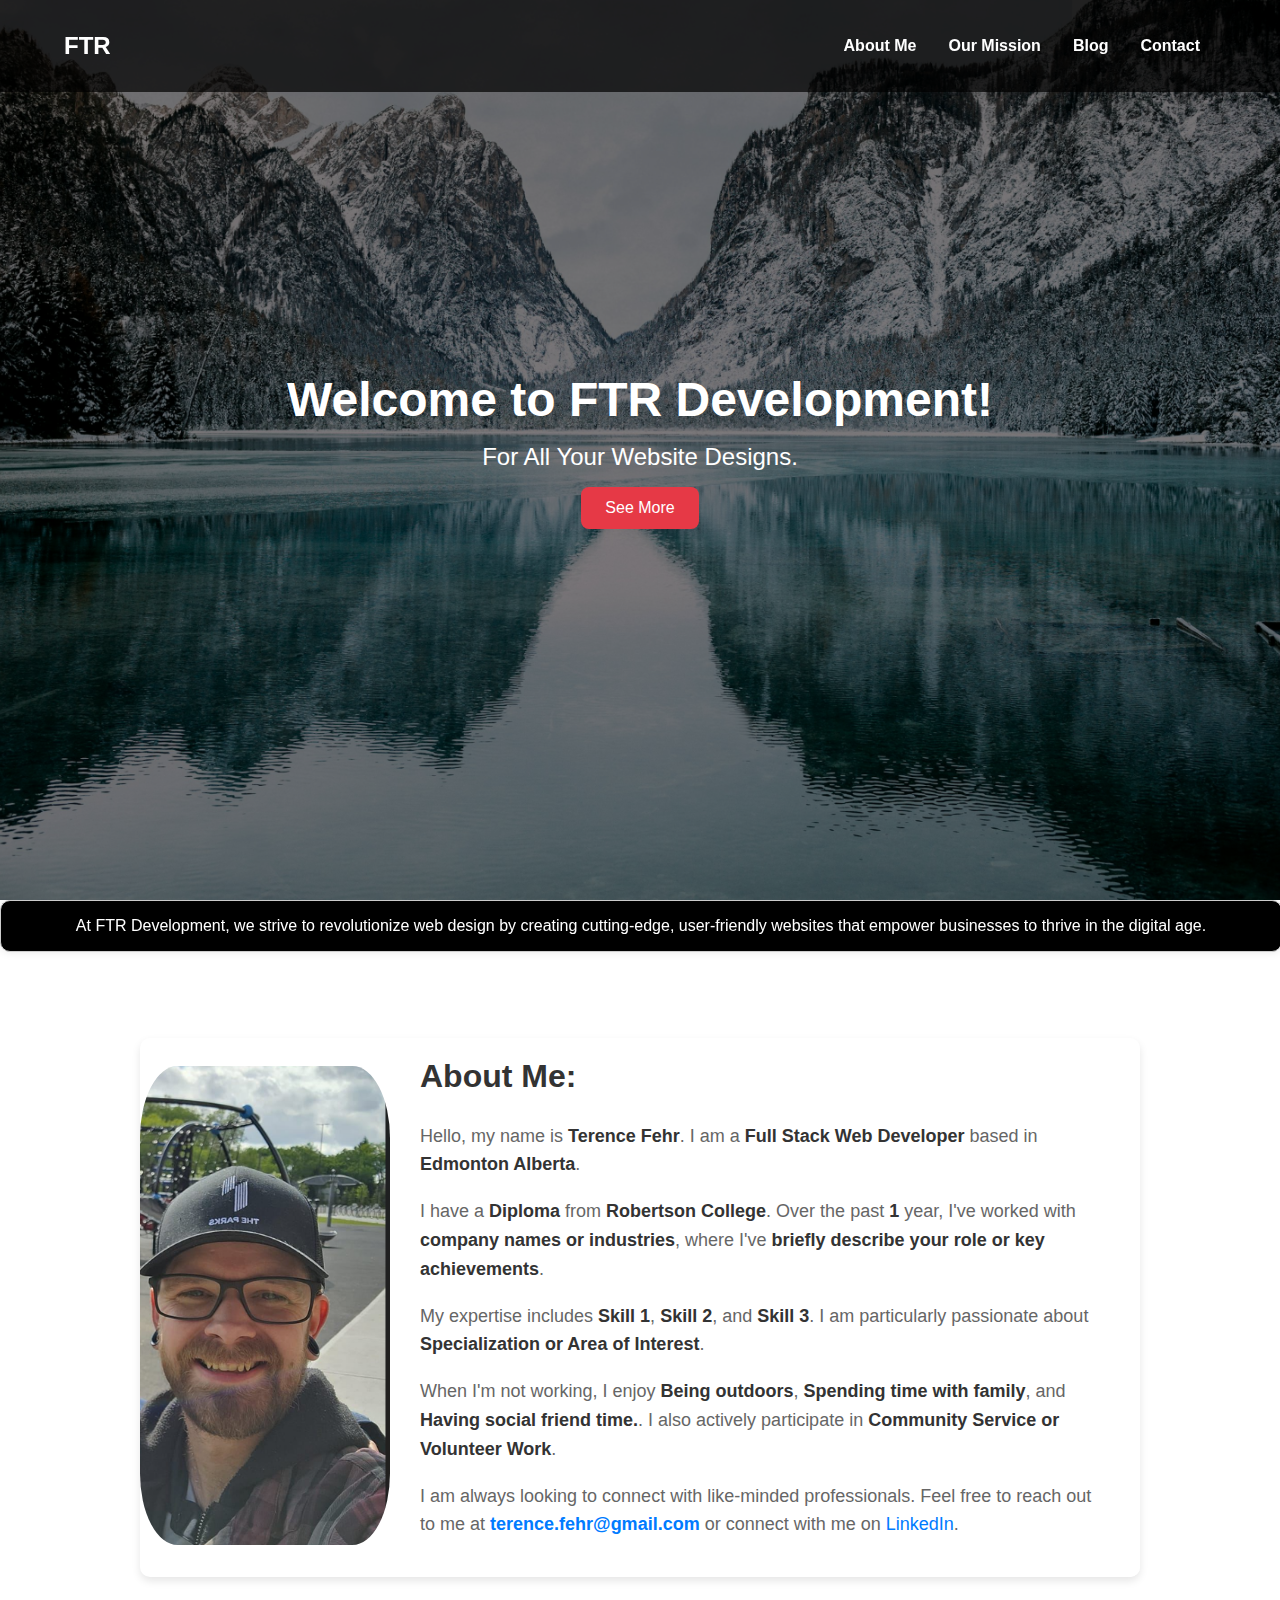
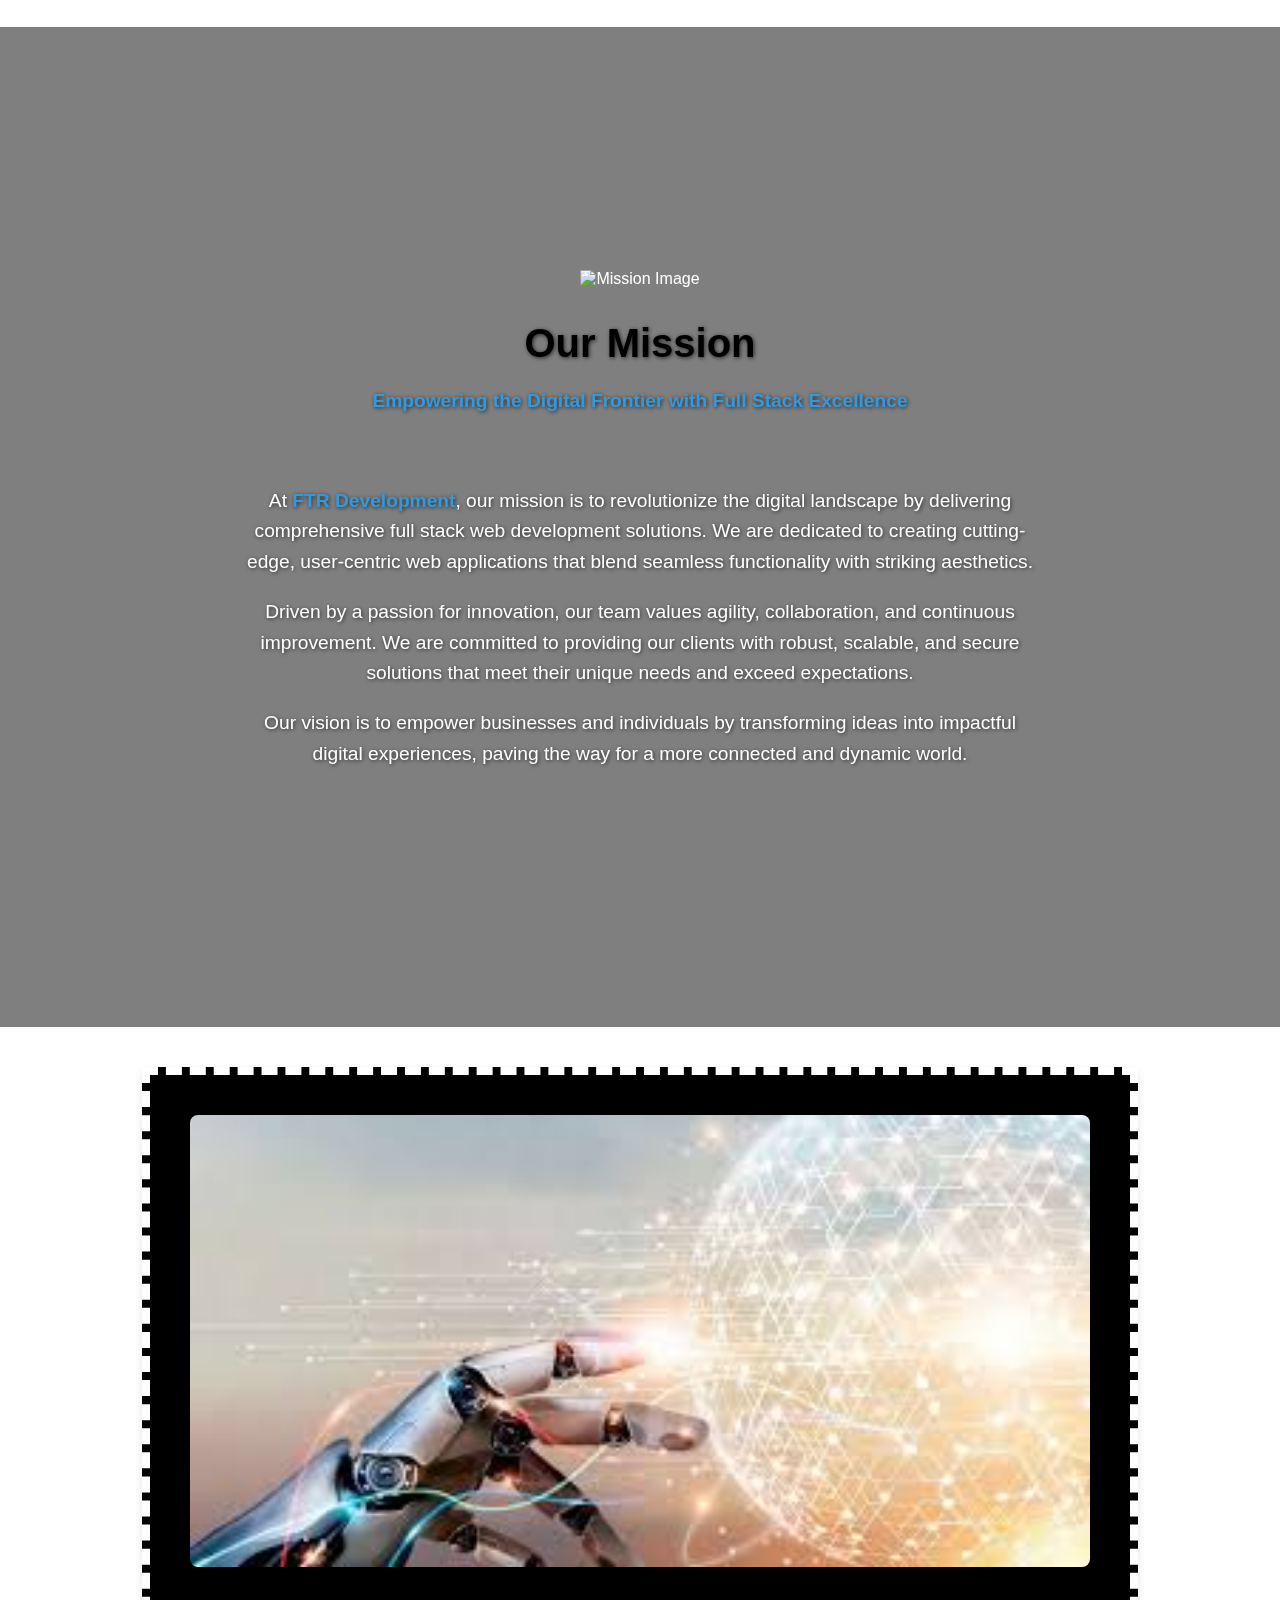
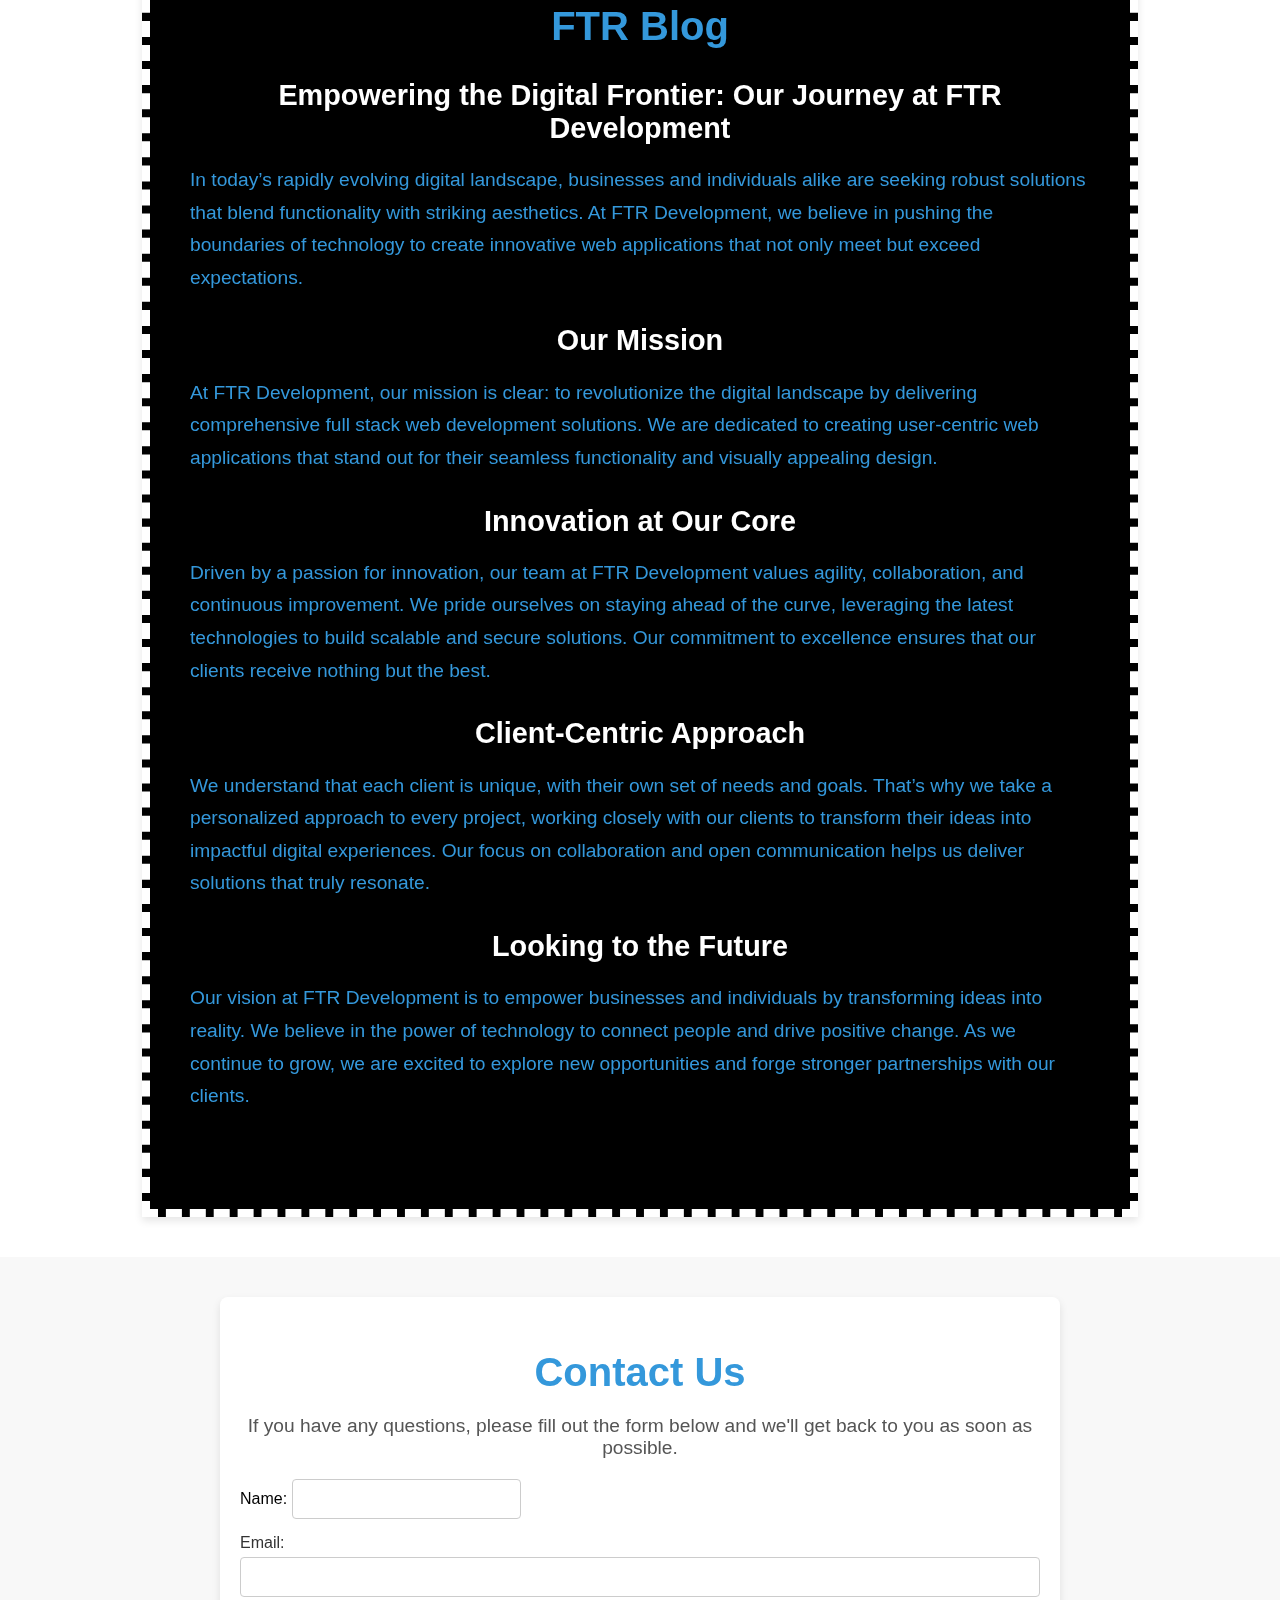
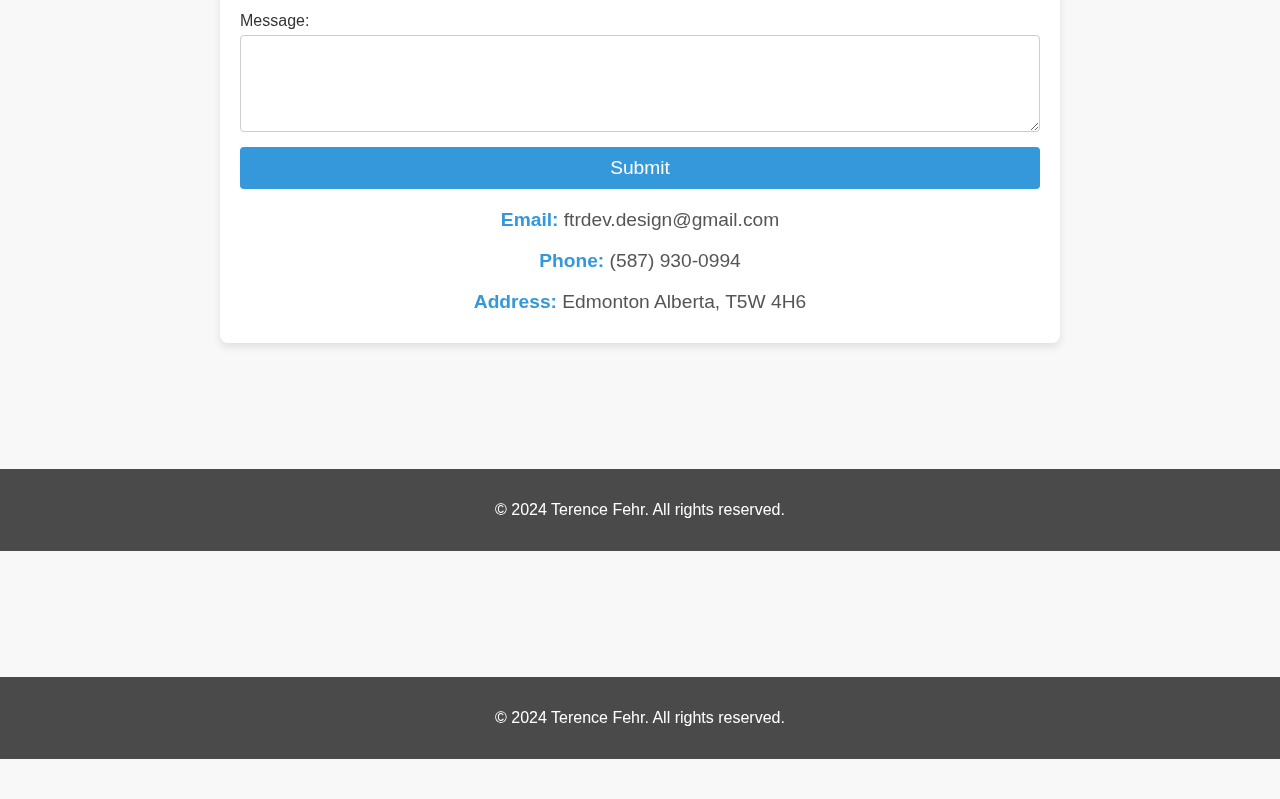
==== profile.html @ 3f4d6435 "Update profile.html" ====
<!DOCTYPE html>
<html lang="en">
<head>
    <meta charset="UTF-8">
    <meta name="viewport" content="width=device-width, initial-scale=1">
    <title>FTR Development</title>
    <link rel="stylesheet" href="cssMain/profile.css">
    <link rel="stylesheet" href="https://cdnjs.cloudflare.com/ajax/libs/font-awesome/5.15.3/css/all.min.css">
</head>
<body>
    <header>
        <div class="container">
            <h1 class="logo">FTR</h1>
            <nav>
                <ul>
                    <li><a href="#About Me">About Me</a></li>
                    <li><a href="#Our Mission">Our Mission</a></li>
                    <li><a href="#blog">Blog</a></li>
                    <li><a href="#contact">Contact</a></li>
                   
                </ul>
            </nav>
        </div>
    </header>
    <main>
        <section class="hero">
            <h1>Welcome to FTR Development!</h1>
            <p>For All Your Website Designs.</p>
            <a href="#more" class="btn">See More</a>
        </main>
        </section>

       
        <section>
            <div class="box" id="box1">
                <p>At FTR Development, we strive to revolutionize web design by creating cutting-edge, user-friendly websites that empower businesses to thrive in the digital age.</p>
        </section><br><br>
       

        <section id="About Me">

        <section id="fancy-bio">
            <div class="bio-container">
                <div class="bio-image">
                    <img src="images/terence pic.png" alt="Your Name">
                </div>
                <div class="bio-content">
                    <h2>About Me:</h2>
                    <p>Hello, my name is <strong>Terence Fehr</strong>. I am a <strong>Full Stack Web Developer</strong> based in <strong>Edmonton Alberta</strong>.</p>
                    <p>I have a <strong>Diploma</strong> from <strong>Robertson College</strong>. Over the past <strong>1</strong> year, I've worked with <strong>company names or industries</strong>, where I've <strong>briefly describe your role or key achievements</strong>.</p>
                    <p>My expertise includes <strong>Skill 1</strong>, <strong>Skill 2</strong>, and <strong>Skill 3</strong>. I am particularly passionate about <strong>Specialization or Area of Interest</strong>.</p>
                    <p>When I'm not working, I enjoy <strong>Being outdoors</strong>, <strong>Spending time with family</strong>, and <strong>Having social friend time.</strong>. I also actively participate in <strong>Community Service or Volunteer Work</strong>.</p>
                    <p>I am always looking to connect with like-minded professionals. Feel free to reach out to me at <strong><a href="https://mail.google.com/mail/?view=cm&fs=1&to=terence.fehr@gmail.com" target="_blank">terence.fehr@gmail.com</a></strong> or connect with me on <a href="your-linkedin-profile" target="_blank">LinkedIn</a>.</p>
                </div>
            </div>
        </section>
        <section id="Our Mission">
        <section>
            <div class="container-1">
            <div class="mission-section">
                <div class="mission-image">
                    <img src="https://raw.githubusercontent.com/FehrDevelopment/design-development/refs/heads/main/images/vision.webp" alt="Mission Image">
                </div>
                <div class="mission-text">
                <h2>Our Mission</h2>
                    <p class="mission-text"><strong>Empowering the Digital Frontier with Full Stack Excellence</strong><p><br>
                    <p class="mission-text">At <strong>FTR Development</strong>, our mission is to revolutionize the digital landscape by delivering comprehensive full stack web development solutions. We are dedicated to creating cutting-edge, user-centric web applications that blend seamless functionality with striking aesthetics.</p>
                    <p class="mission-text">Driven by a passion for innovation, our team values agility, collaboration, and continuous improvement. We are committed to providing our clients with robust, scalable, and secure solutions that meet their unique needs and exceed expectations.</p>
                    <p class="mission-text">Our vision is to empower businesses and individuals by transforming ideas into impactful digital experiences, paving the way for a more connected and dynamic world.</p>
                </div>
            </div>
        </section>
        <section id="blog">

            <div class="container-2">
            <div class="main-blog">
                <div class="image-container">
                    <img src="images/digital fronier.jpeg">
                </div>
                <h2>FTR Blog</h2>
                <h3>Empowering the Digital Frontier: Our Journey at FTR Development</h3>
                <p>In today’s rapidly evolving digital landscape, businesses and individuals alike are seeking robust solutions that blend functionality with striking aesthetics. At FTR Development, we believe in pushing the boundaries of technology to create innovative web applications that not only meet but exceed expectations.</p>
                <h3>Our Mission</h3>
                <p>At FTR Development, our mission is clear: to revolutionize the digital landscape by delivering comprehensive full stack web development solutions. We are dedicated to creating user-centric web applications that stand out for their seamless functionality and visually appealing design.</p>
                <h3>Innovation at Our Core</h3>
                <p>Driven by a passion for innovation, our team at FTR Development values agility, collaboration, and continuous improvement. We pride ourselves on staying ahead of the curve, leveraging the latest technologies to build scalable and secure solutions. Our commitment to excellence ensures that our clients receive nothing but the best.</p>
                <h3>Client-Centric Approach</h3>
                <p>We understand that each client is unique, with their own set of needs and goals. That’s why we take a personalized approach to every project, working closely with our clients to transform their ideas into impactful digital experiences. Our focus on collaboration and open communication helps us deliver solutions that truly resonate.</p>
                <h3>Looking to the Future</h3>
                <p>Our vision at FTR Development is to empower businesses and individuals by transforming ideas into reality. We believe in the power of technology to connect people and drive positive change. As we continue to grow, we are excited to explore new opportunities and forge stronger partnerships with our clients.</p>
            <br>
            <br>
            </div>
        </section>
        <section id="contact">
            <section class="container-4">
                <h2>Contact Us</h2>
                <p>If you have any questions, please fill out the form below and we'll get back to you as soon as possible.</p>
                <form action="submit_form.php" method="POST">
                    <div class="form-group">
                        <labe; for="name">Name:</lable>
                        <input type="text" id="name" name="name" required>
                    </div>
                    <div class="form-group">
                        <label for="email">Email:</label>
                        <input type="email" id="email" name="email" required>
                    </div>
                    <div class="form-group">
                        <label for="message">Message:</label>
                        <textarea id="message" name="message" rows="5" required></textarea>
                    </div>
                    <button type="submit">Submit</button>
                </form>
                <div class="contact-info">
                    <p><strong>Email:</strong> ftrdev.design@gmail.com</p>
                    <p><strong>Phone:</strong> (587) 930-0994</p>
                    <p><strong>Address:</strong> Edmonton Alberta, T5W 4H6</p>
                </div>
        </section>
   
            

        <br><br><br><br><br><br><br>
        <footer>
        <p>&copy; 2024 Terence Fehr. All rights reserved.</p>
    </footer>
    <script src="javaMain/profile.js"></script>

    <script>
        document.addEventListener('DOMContentLoaded', function() {
          const snowflakeCount = 50;
          const snowflakeSymbols = ['❅', '❆', '❄'];
      
          for (let i = 0; i < snowflakeCount; i++) {
            const snowflake = document.createElement('div');
            snowflake.className = 'snowflake';
            snowflake.textContent = snowflakeSymbols[Math.floor(Math.random() * snowflakeSymbols.length)];
            snowflake.style.left = Math.random() * 100 + 'vw';
            snowflake.style.animationDelay = Math.random() * 10 + 's';
            snowflake.style.fontSize = Math.random() * 1.5 + 0.5 + 'em';
            document.body.appendChild(snowflake);
          }
        });
      </script>
      
</body>
</html>
    
    
    
    
    
    
    
    
    
    
    
    
    
    
    
    
    
    
    
    
    
    
    
    
        <br><br><br><br><br><br><br>
        <footer>
        <p>&copy; 2024 Terence Fehr. All rights reserved.</p>
    </footer>
    <script src="javaMain/profile.js"></script>

    <script>
        document.addEventListener('DOMContentLoaded', function() {
          const snowflakeCount = 50;
          const snowflakeSymbols = ['❅', '❆', '❄'];
      
          for (let i = 0; i < snowflakeCount; i++) {
            const snowflake = document.createElement('div');
            snowflake.className = 'snowflake';
            snowflake.textContent = snowflakeSymbols[Math.floor(Math.random() * snowflakeSymbols.length)];
            snowflake.style.left = Math.random() * 100 + 'vw';
            snowflake.style.animationDelay = Math.random() * 10 + 's';
            snowflake.style.fontSize = Math.random() * 1.5 + 0.5 + 'em';
            document.body.appendChild(snowflake);
          }
        });
      </script>
      
</body>
</html>
---- cssMain/profile.css ----
body, html {
    margin: 0;
    padding: 0;
    font-family: Arial, sans-serif;
    height: 100%;
    box-sizing: border-box;
    
}

header {
    width: 100%;
    background: rgba(0, 0, 0, 0.7);
    color: white;
    padding: 1rem 0;
    position: fixed;
    top: 0;
    left: 0;
    z-index: 1000;
    transition: top 0.3s;
}
header.hidden{
    top:-100px;
}

.container {
    display: flex;
    justify-content: space-between;
    align-items: center;
    width: 90%;
    margin: 0 auto;
}

.logo {
    font-size: 1.5rem;
    font-weight: bold;
}
.logo-image {
    margin-left: 100px;
    width: 400px;
    height: auto;
}

nav ul {
    list-style: none;
    padding: 0;
    margin: 0;
    display: flex;
}

nav ul li {
    margin: 0 1rem;
}

nav ul li a {
    color: white;
    text-decoration: none;
    font-weight: bold;
}



.full-screen-container {
    display: flex;
    flex-direction: column;
    justify-content: center;
    align-items: center;
    height: 100vh;
    background: url('../images/logo.png') no-repeat center center;
    background-size: cover;
    position: relative;
    overflow: hidden;
}

.logo-image {
    display: none; 
}

.see-more-button {
    font-size: 1.2em;
    padding: 15px 30px;
    color: #fff;
    background-color: #000;
    border: none;
    border-radius: 4px;
    cursor: pointer;
    position: absolute;
    bottom: 20px; 
    right: 35%;
    transform: translateX(-50%);
}

.see-more-button:hover {
    background-color: #186831;
}




.hero {
    background: url('../images/mountain.jpeg') no-repeat center center/cover;
    height: 100vh;
    display: flex;
    flex-direction: column;
    justify-content: center;
    align-items: center;
    text-align: center;
    color: white;
    position: relative;
    z-index: 1;
}

.hero::before {
    content: '';
    position: absolute;
    top: 0;
    left: 0;
    width: 100%;
    height: 100%;
    background: rgba(0, 0, 0, 0.5);
    z-index: -1;
}

.hero h1 {
    font-size: 3rem;
    margin: 0;
}

.hero p {
    font-size: 1.5rem;
    margin: 1rem 0;
}

.btn {
    background-color: #e63946;
    color: white;
    padding: 0.75rem 1.5rem;
    text-decoration: none;
    font-size: 1rem;
    border-radius: 0.5rem;
    transition: background-color 0.3s ease;
}
.box {
    width: 100%;
    padding: 0;
    margin: auto;
    border: 1px solid #ccc;
    border-radius: 10px;
    box-shadow: 0 0 10px rgba(0, 0, 0, 0.1);
    background-color: #f9f9f9;
    text-align: center;
}

#box1 {
    background-color: #000;
    color: white;
}

#fancy-bio {
    background-color: linear-gradient(to right, #f4f4f9, #d9d9e3);
    padding: 50px 0;
    font-family: 'Arial', sans-serif;
} 


@import url('https://fonts.googleapis.com/css2?family=Roboto:wght@400;700&display=swap');




.container-1 {
    background: url('images/vision.webp') no-repeat center center;
    background-size: cover;
    position: relative;
    color: white;
    text-align: center;
    padding: 50px 20px;
    display: flex;
    align-items: center;
    justify-content: center;
    min-height: 100vh;
}


.container-1::after {
    content: '';
    position: absolute;
    top: 0;
    left: 0;
    width: 100%;
    height: 100%;
    background: rgba(0, 0, 0, 0.5);
    z-index: 1;
}

.mission-section {
    position: relative;
    z-index: 2;
}

.mission-text h2 {
    font-size: 2.5em;
    margin-bottom: 20px;
    text-shadow: 1px 1px 4px rgba(0, 0, 0, 0.7);
    color: #000;
    font-weight: bold;
}

.mission-text p {
    font-size: 1.2em;
    line-height: 1.6;
    margin-bottom: 15px;
    text-shadow: 1px 1px 4px rgba(0, 0, 0, 0.7);
}


.container-1 {
    display: flex;
    align-items: center;
    justify-content: center;
    min-height: 100vh;
}

.mission-text {
    max-width: 800px;
}

strong {
    font-weight: bold;
    color: #3498db;
}

@import url('https://fonts.googleapis.com/css2?family=Roboto:wght@400;700&display=swap');



.container-2 {
    background: #000;
    padding: 40px;
    box-shadow: 0 4px 8px rgba(0, 0, 0, 0.1);
    border: dashed white 8px;
    max-width: 900px;
    margin: 40px auto;
}


.main-blog h2 {
    font-size: 2.5em;
    color: #3498db;
    text-align: center;
    margin-bottom: 20px;
}


.main-blog h3 {
    font-size: 1.8em;
    color: white;
    margin-top: 30px;
    margin-bottom: 15px;
    text-align: center;
}

.main-blog p {
    font-size: 1.2em;
    color: #3498db;
    margin-bottom: 20px;
    line-height: 1.7;
}
.image-container {
    background: rgba(0, 0, 0, 0.5);
    text-align: center;
    margin-bottom: 20px;
}
.image-container img {
    width: 100%;
    height: auto;
    border-radius: 8px;
    box-shadow: 0 4px 8px rgba(0, 0, 0, 0.1);
    object-fit: cover;
}


strong {
    font-weight: bold;
    color: #3498db;
}


.main-blog {
    text-align: left;
    background: rgba(0, 0, 0, 0.7);
    margin: 0;
}




  

  
  

  
  

.bio-container {
    display: flex;
    align-items: center;
    justify-content: center;
    max-width: 1000px;
    margin: 0 auto;
    box-shadow: 0 4px 8px rgba(0, 0, 0, 0.1);
    border-radius: 10px;
    overflow: hidden;
}

.bio-image {
    flex: 1;
    max-width: 250px;
}

.bio-image img {
    width: 100%;
    height: auto;
    border-radius: 15%;
}

.bio-content {
    flex: 2;
    padding: 20px 30px;
    background-color: #fff;
}

.bio-content h2 {
    margin-top: 0;
    font-size: 32px;
    color: #333;
}

.bio-content p {
    font-size: 18px;
    line-height: 1.6;
    color: #666;
}

.bio-content a {
    color: #007BFF;
    text-decoration: none;
}

.bio-content a:hover {
    text-decoration: underline;
}

.bio-content strong {
    color: #333;
}
@keyframes fadeInUp {
    from {
        opacity: 0;
        transform: translateY(20px);
    }
    to {
        opacity: 1;
        transform: translateY(0);
    }

}


.btn:hover {
    background-color: #d62828;
}

footer {
    background: rgba(0, 0, 0, 0.7);
    color: white;
    text-align: center;
    padding: 1rem 0;
    position: relative;
    bottom: 0;
    width: 100%;
    z-index: 1000;
}
footer.hidden {
    bottom: -100px;
}
body::before {
    content: "";
    position: fixed;
    top: 0;
    left: 0;
    width: 100%;
    height: 100%;
    background: linear-gradient(45deg, #6a11cb #2575fc);
    background-size: 400% 400%;
    animation: gradientAnimation 15s ease infinite;
    z-index: -1;
}


#contact {
    background-color: #f8f8f8; 
    padding: 40px 0; 
}

.container-4 {
    max-width: 800px;
    margin: 0 auto;
    padding: 20px;
    background-color: #ffffff; 
    border-radius: 8px;
    box-shadow: 0 4px 8px rgba(0, 0, 0, 0.1);
}

.container-4 h2 {
    font-size: 2.5em;
    color: #3498db;
    text-align: center;
    margin-bottom: 20px;
}

.container-4 p {
    font-size: 1.2em;
    color: #555;
    margin-bottom: 20px;
    text-align: center;
}

.container-4 form {
    display: flex;
    flex-direction: column;
    gap: 15px;
}

.form-group {
    display: flex;
    flex-direction: column;
}

.container-4 label {
    font-size: 1em;
    color: #333;
    margin-bottom: 5px;
}

input, textarea {
    font-size: 1em;
    padding: 10px;
    border: 1px solid #ccc;
    border-radius: 4px;
}

button {
    font-size: 1.2em;
    padding: 10px;
    color: #fff;
    background-color: #3498db;
    border: none;
    border-radius: 4px;
    cursor: pointer;
}

button:hover {
    background-color: #2980b9;
}

.contact-info {
    margin-top: 20px;
    text-align: center;
}

.contact-info p {
    font-size: 1.2em;
    color: #555;
    margin-bottom: 10px;
}


@keyframes snowflakes-fall {
    0% { top: -10%; }
    100% { top: 100%; }
  }
  
  @keyframes snowflakes-shake {
    0%, 100% { transform: translateX(0); }
    50% { transform: translateX(80px); }
  }
  
  .snowflake {
    position: fixed;
    top: -10%;
    z-index: 9999;
    user-select: none;
    cursor: default;
    color: #fff;
    font-size: 1em;
    font-family: Arial, sans-serif;
    text-shadow: 0 0 5px #000;
    animation: snowflakes-fall 10s linear infinite, snowflakes-shake 3s ease-in-out infinite;
  }
  
  .snowflake:nth-of-type(odd) {
    animation: snowflakes-fall 8s linear infinite, snowflakes-shake 4s ease-in-out infinite;
  }
  
  .snowflake:nth-of-type(even) {
    animation: snowflakes-fall 12s linear infinite, snowflakes-shake 5s ease-in-out infinite;
  }
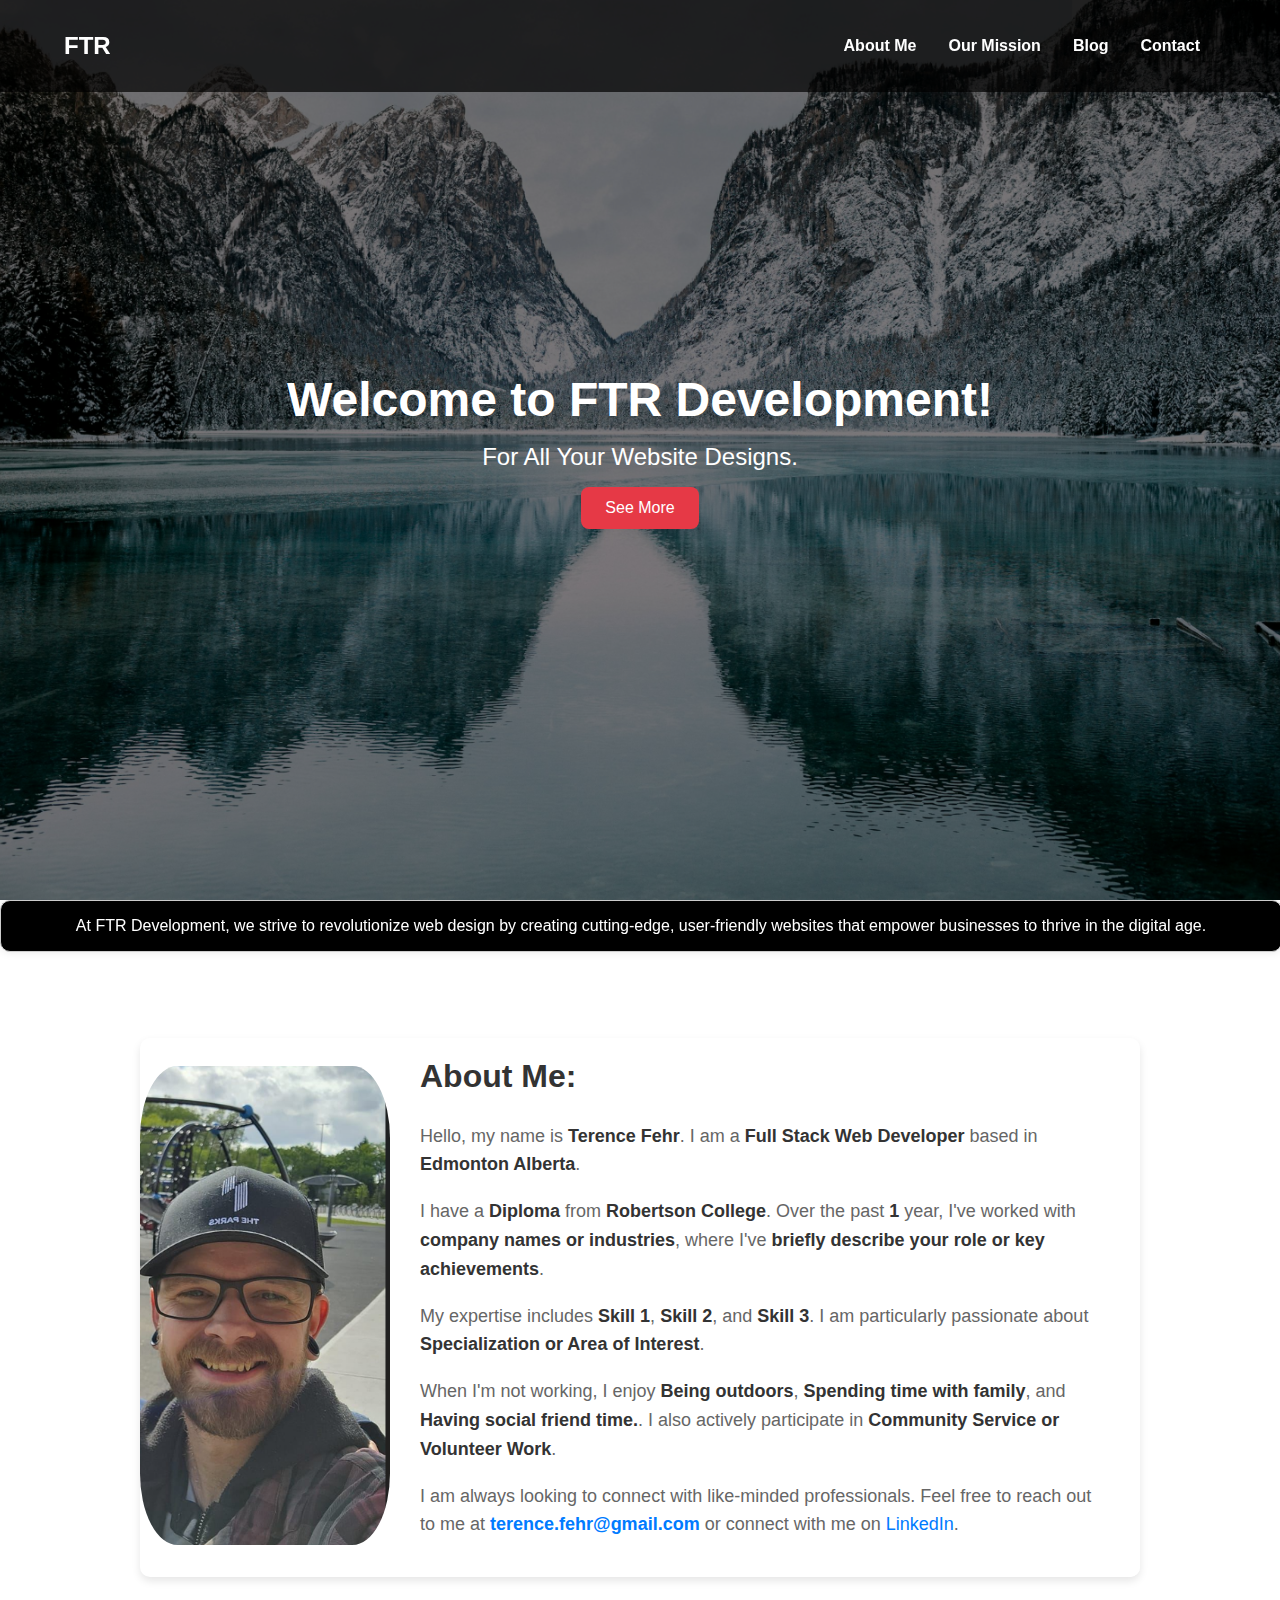
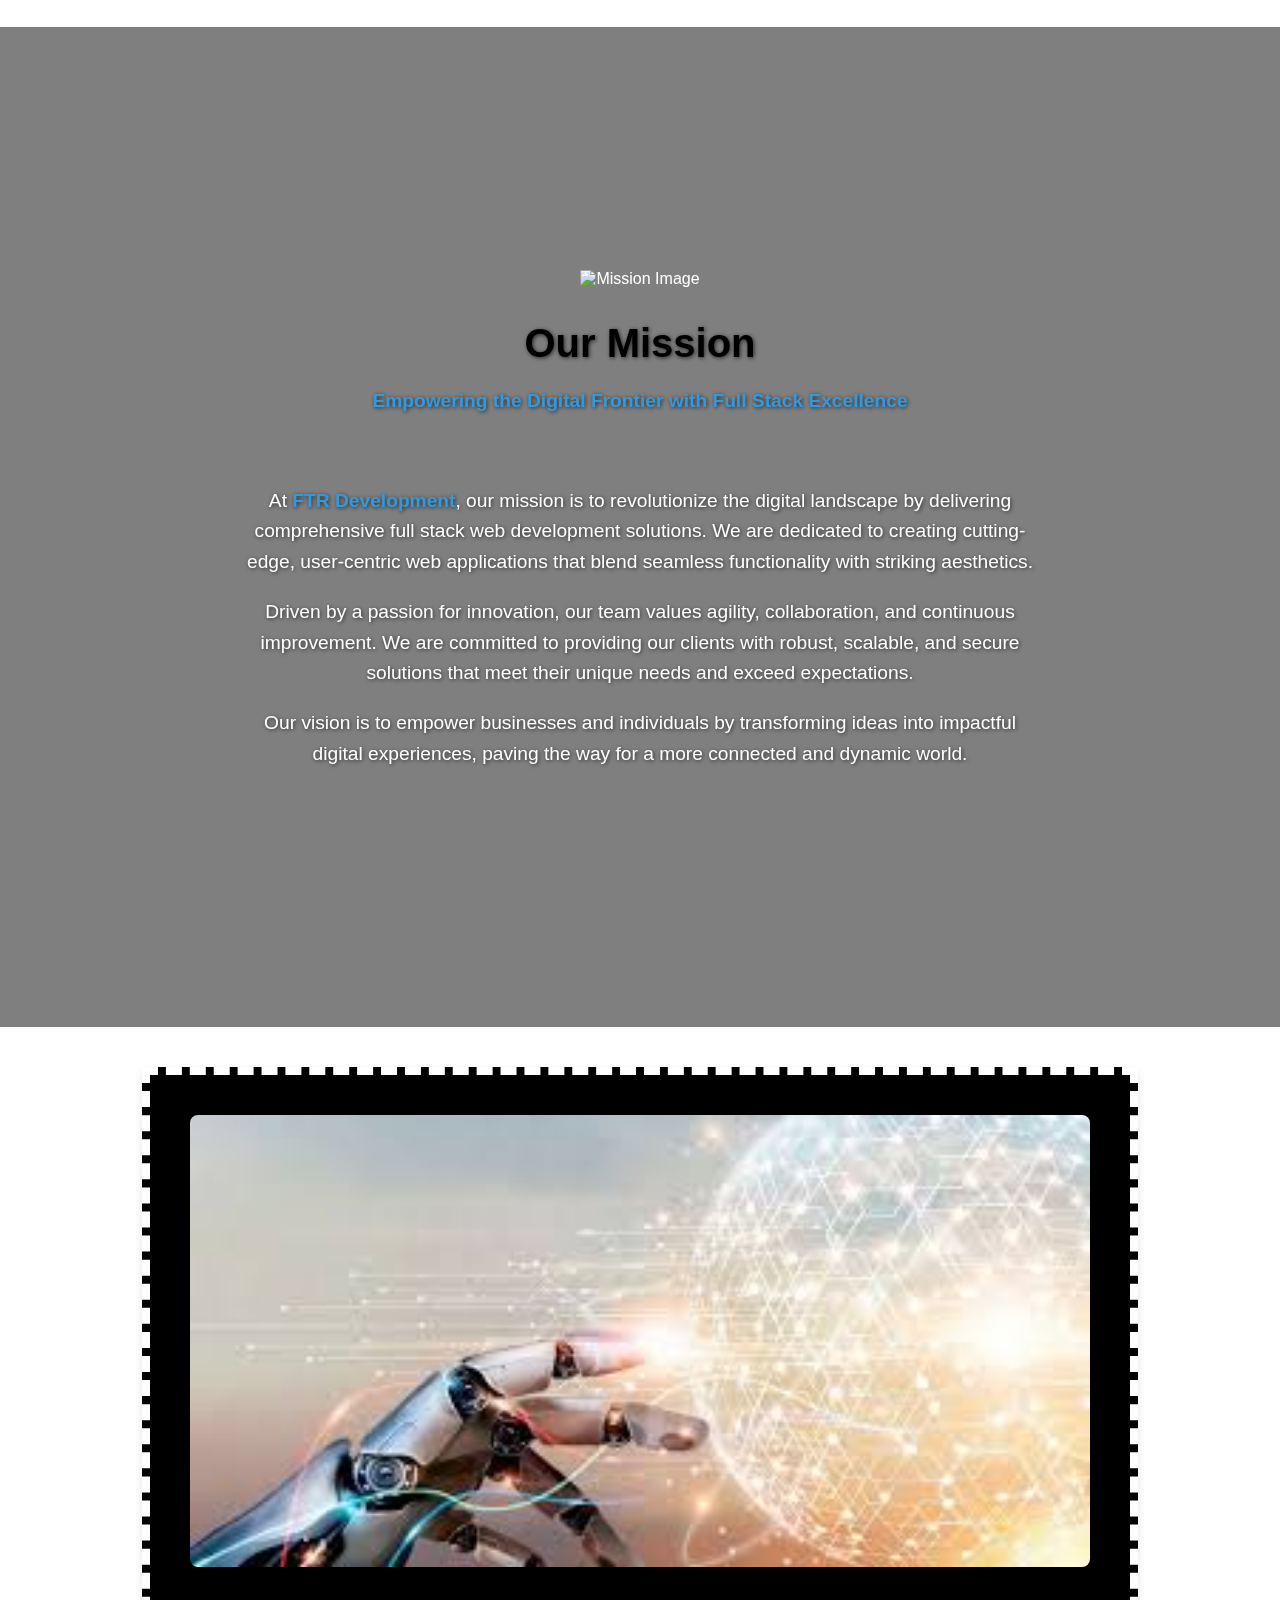
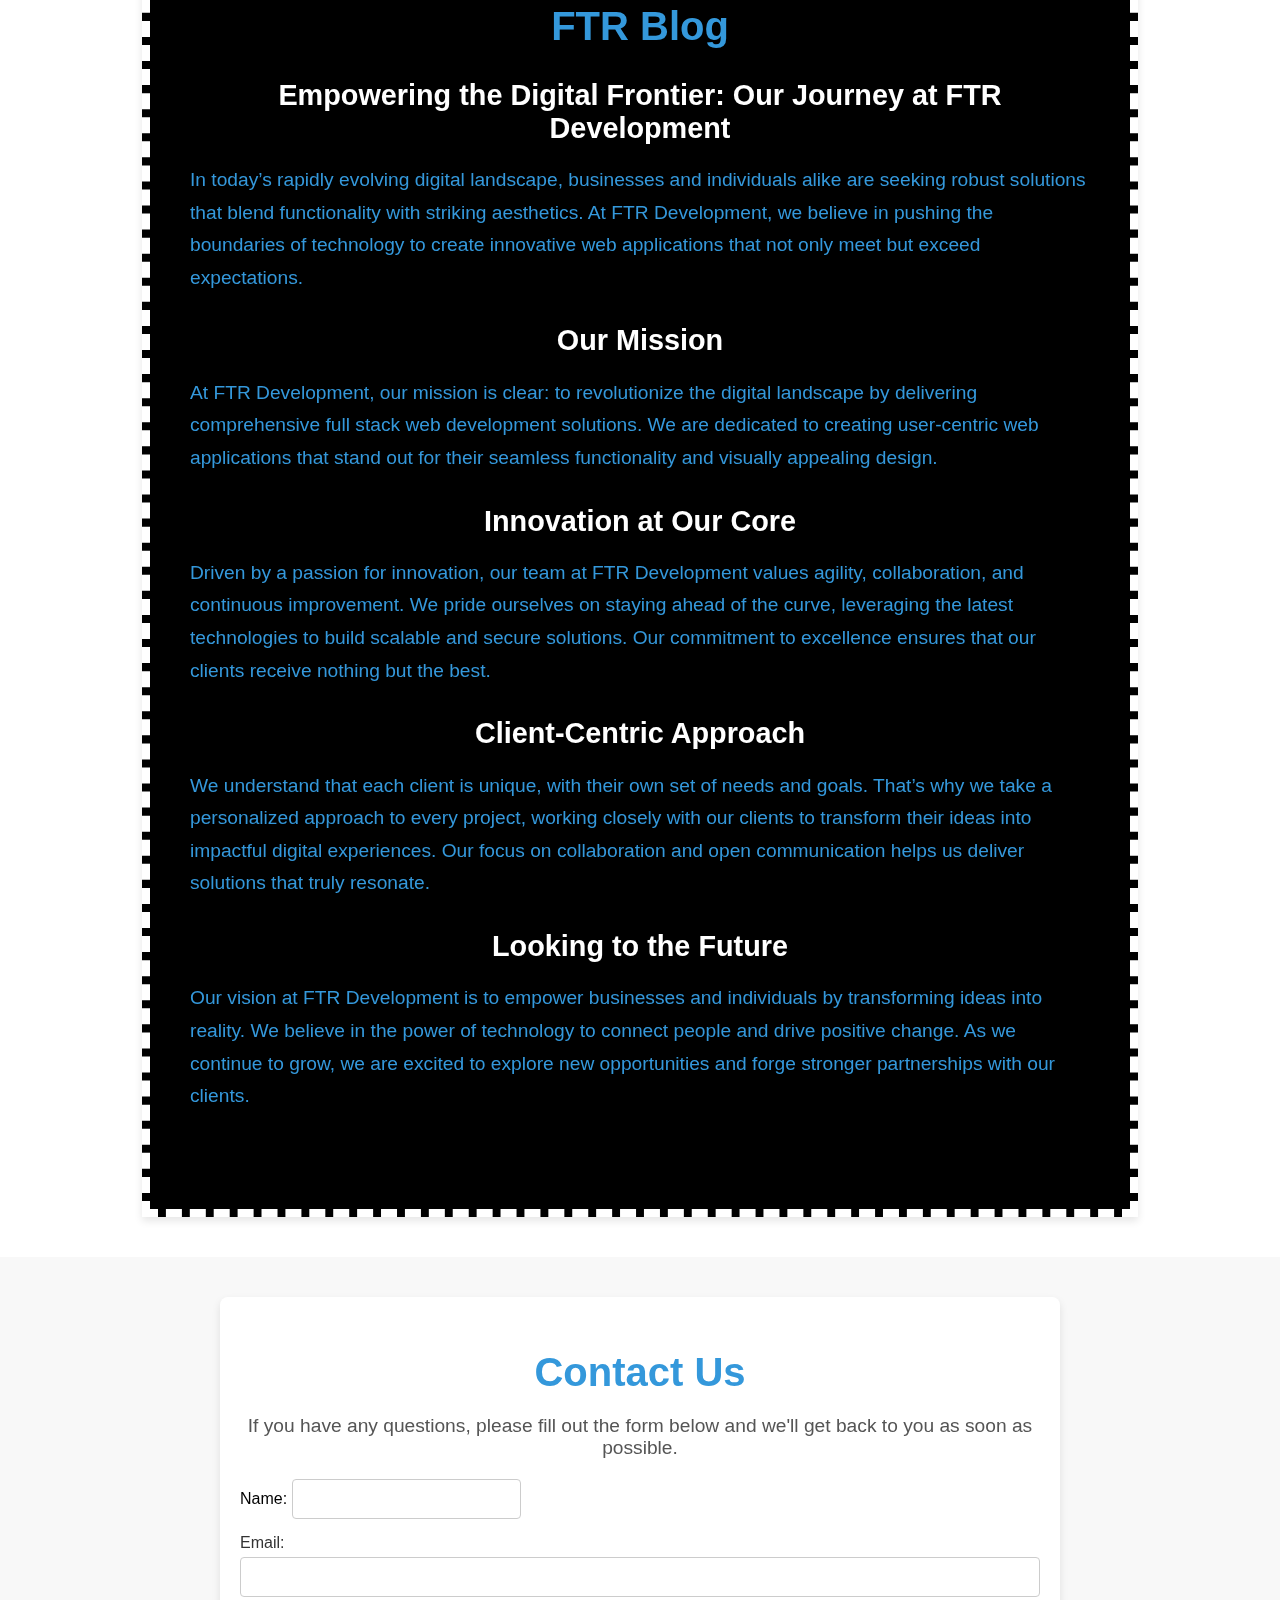
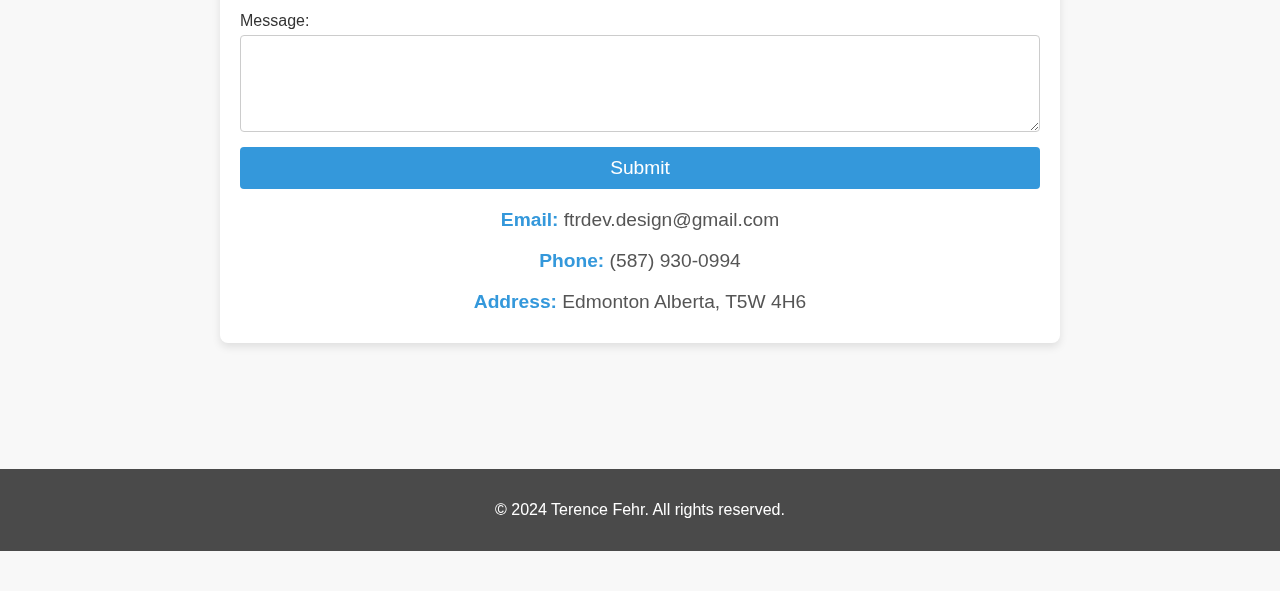
==== commit a0745b1a: "Update profile.html" ====
--- a/profile.html
+++ b/profile.html
@@ -2,7 +2,7 @@
 <html lang="en">
 <head>
     <meta charset="UTF-8">
-    <meta name="viewport" content="width=device-width, initial-scale=1">
+    <meta name="viewport" content="width=device-width, initial-scale=1.0">
     <title>FTR Development</title>
     <link rel="stylesheet" href="cssMain/profile.css">
     <link rel="stylesheet" href="https://cdnjs.cloudflare.com/ajax/libs/font-awesome/5.15.3/css/all.min.css">
@@ -169,28 +169,7 @@
     
     
     
-        <br><br><br><br><br><br><br>
-        <footer>
-        <p>&copy; 2024 Terence Fehr. All rights reserved.</p>
-    </footer>
-    <script src="javaMain/profile.js"></script>
-
-    <script>
-        document.addEventListener('DOMContentLoaded', function() {
-          const snowflakeCount = 50;
-          const snowflakeSymbols = ['❅', '❆', '❄'];
-      
-          for (let i = 0; i < snowflakeCount; i++) {
-            const snowflake = document.createElement('div');
-            snowflake.className = 'snowflake';
-            snowflake.textContent = snowflakeSymbols[Math.floor(Math.random() * snowflakeSymbols.length)];
-            snowflake.style.left = Math.random() * 100 + 'vw';
-            snowflake.style.animationDelay = Math.random() * 10 + 's';
-            snowflake.style.fontSize = Math.random() * 1.5 + 0.5 + 'em';
-            document.body.appendChild(snowflake);
-          }
-        });
-      </script>
+       
       
 </body>
 </html>
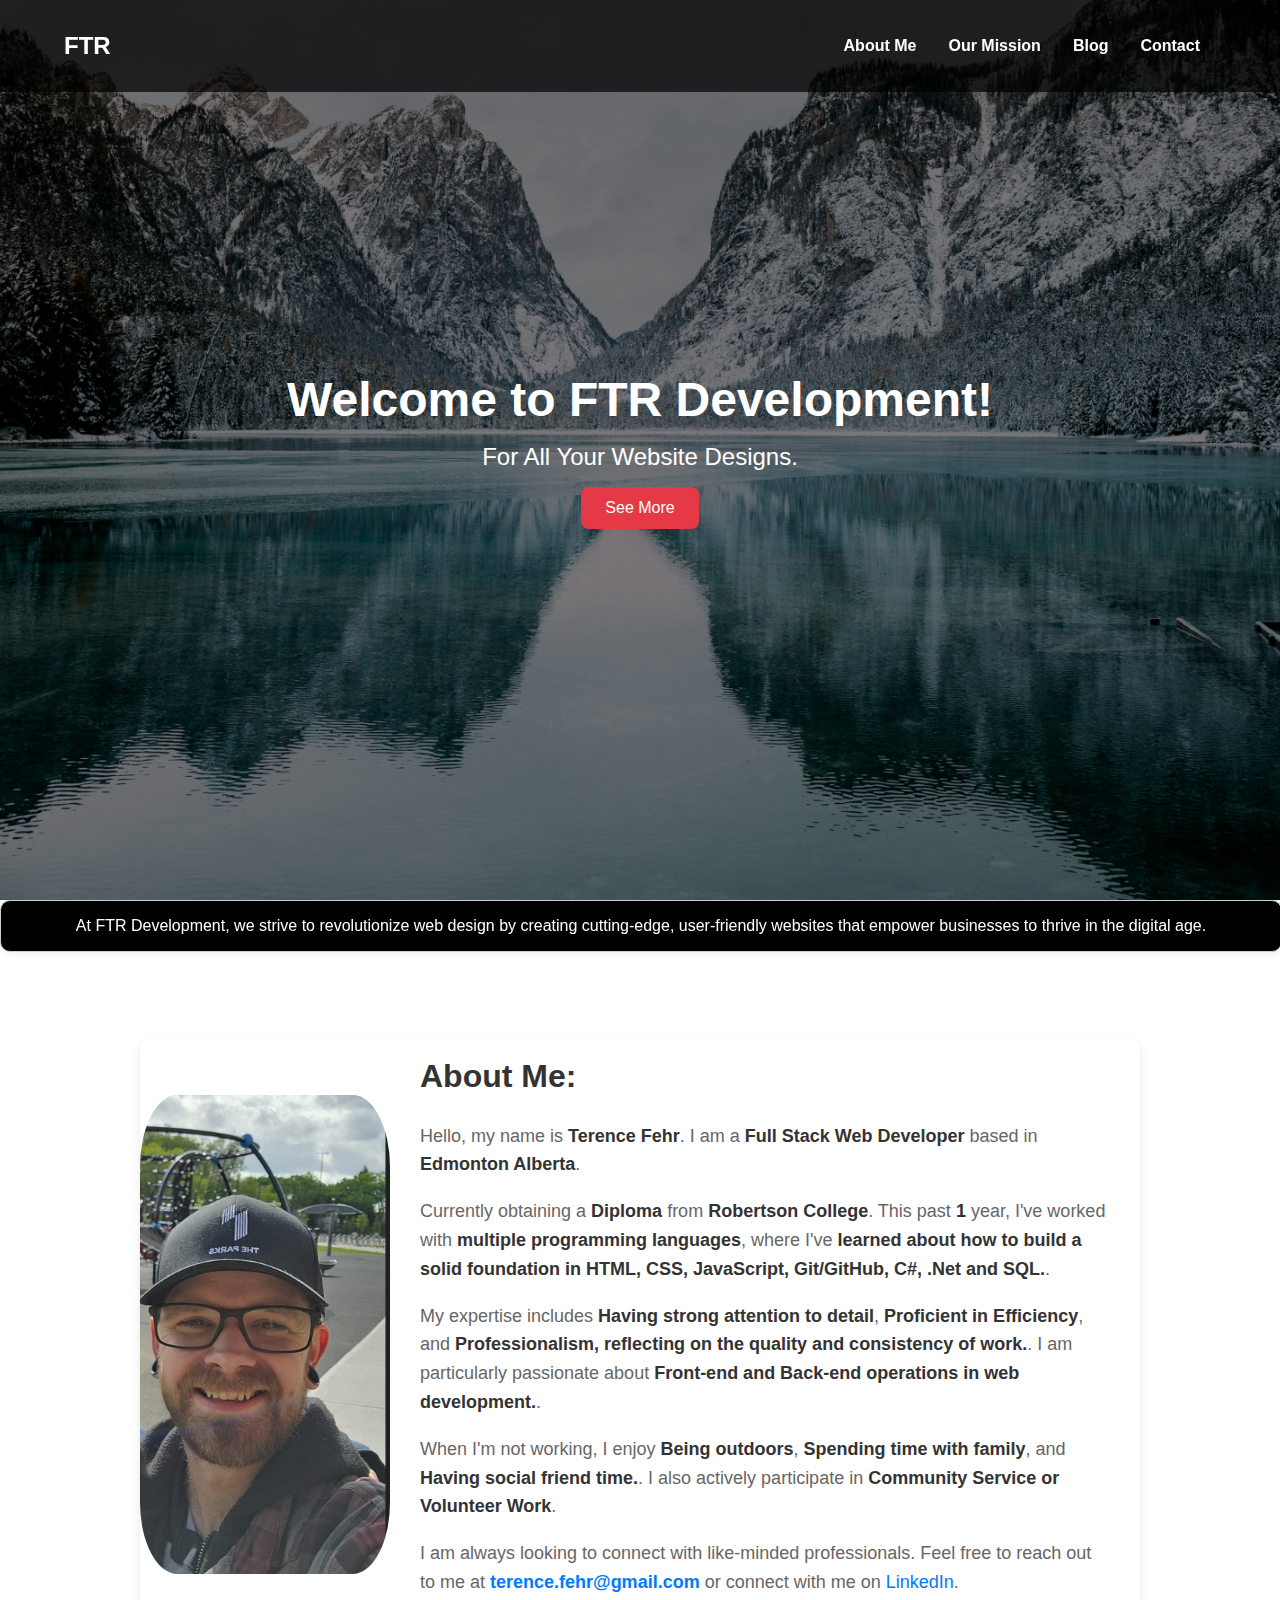
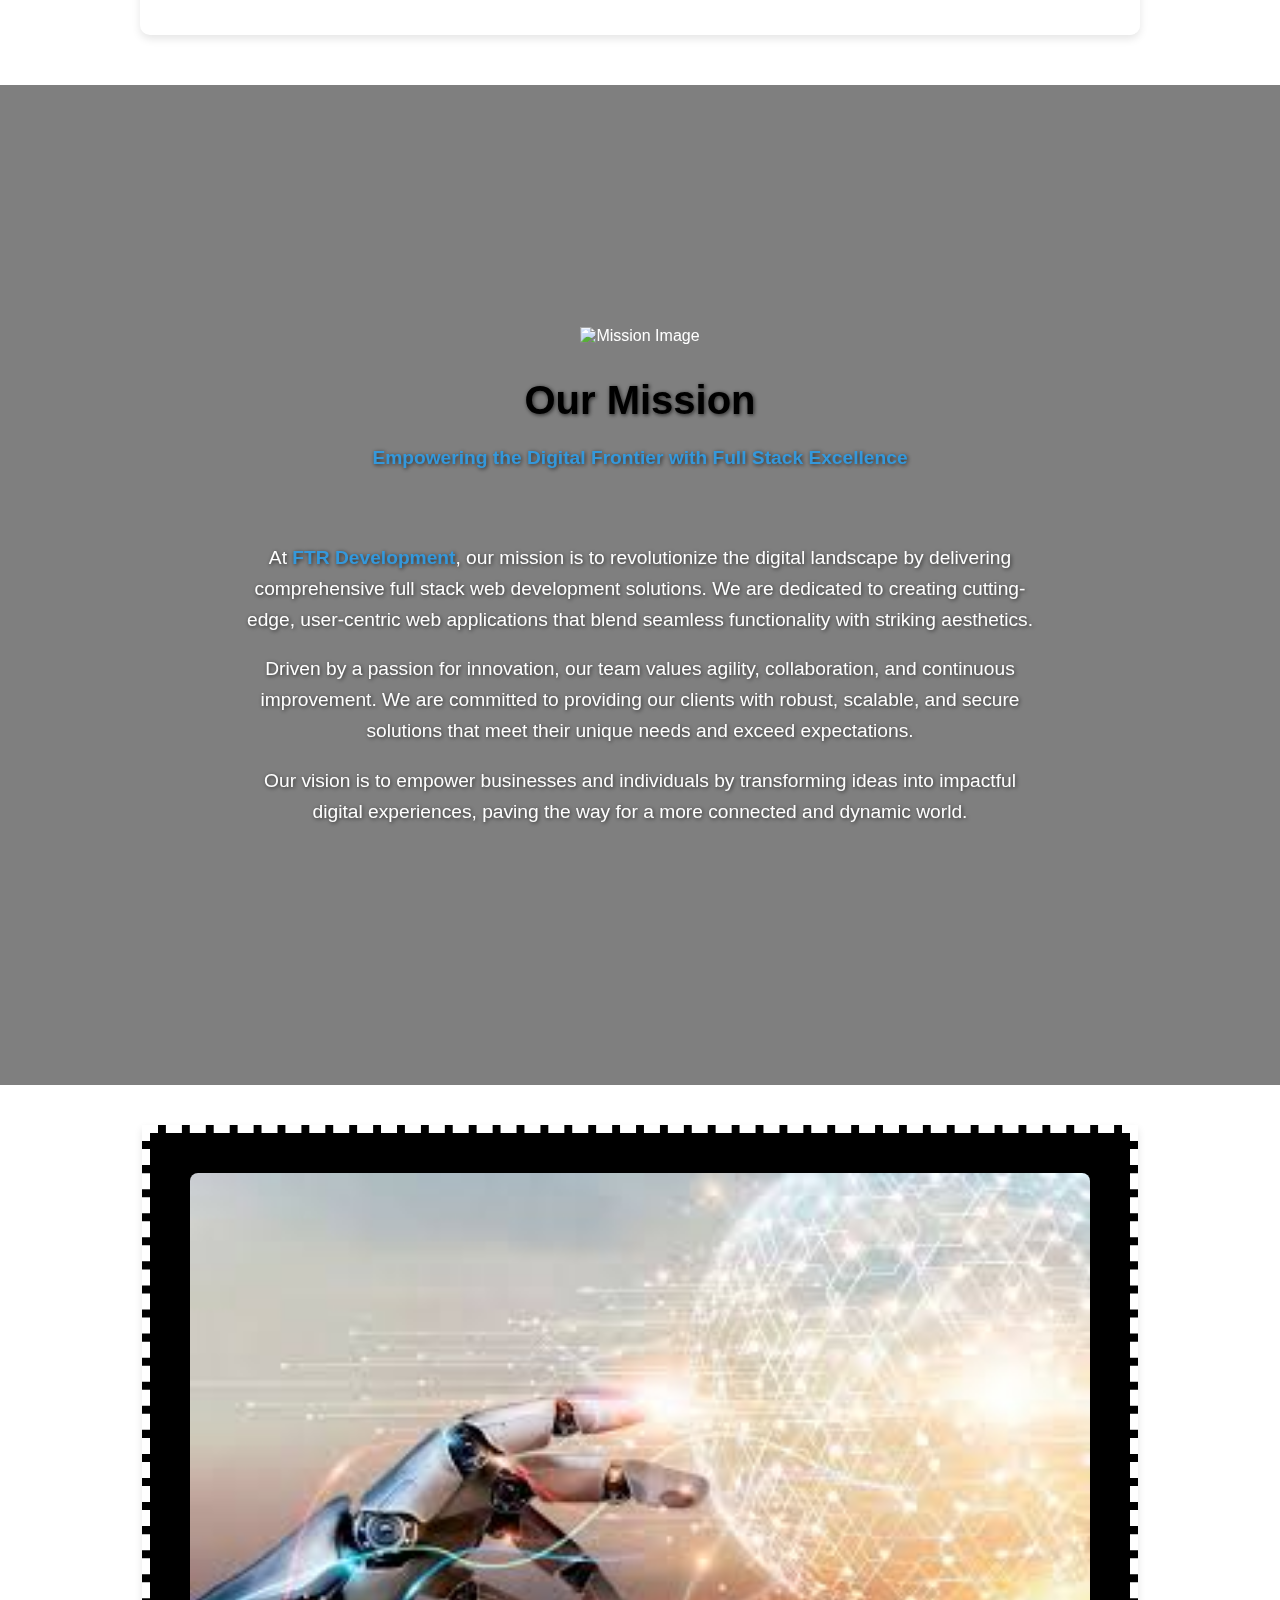
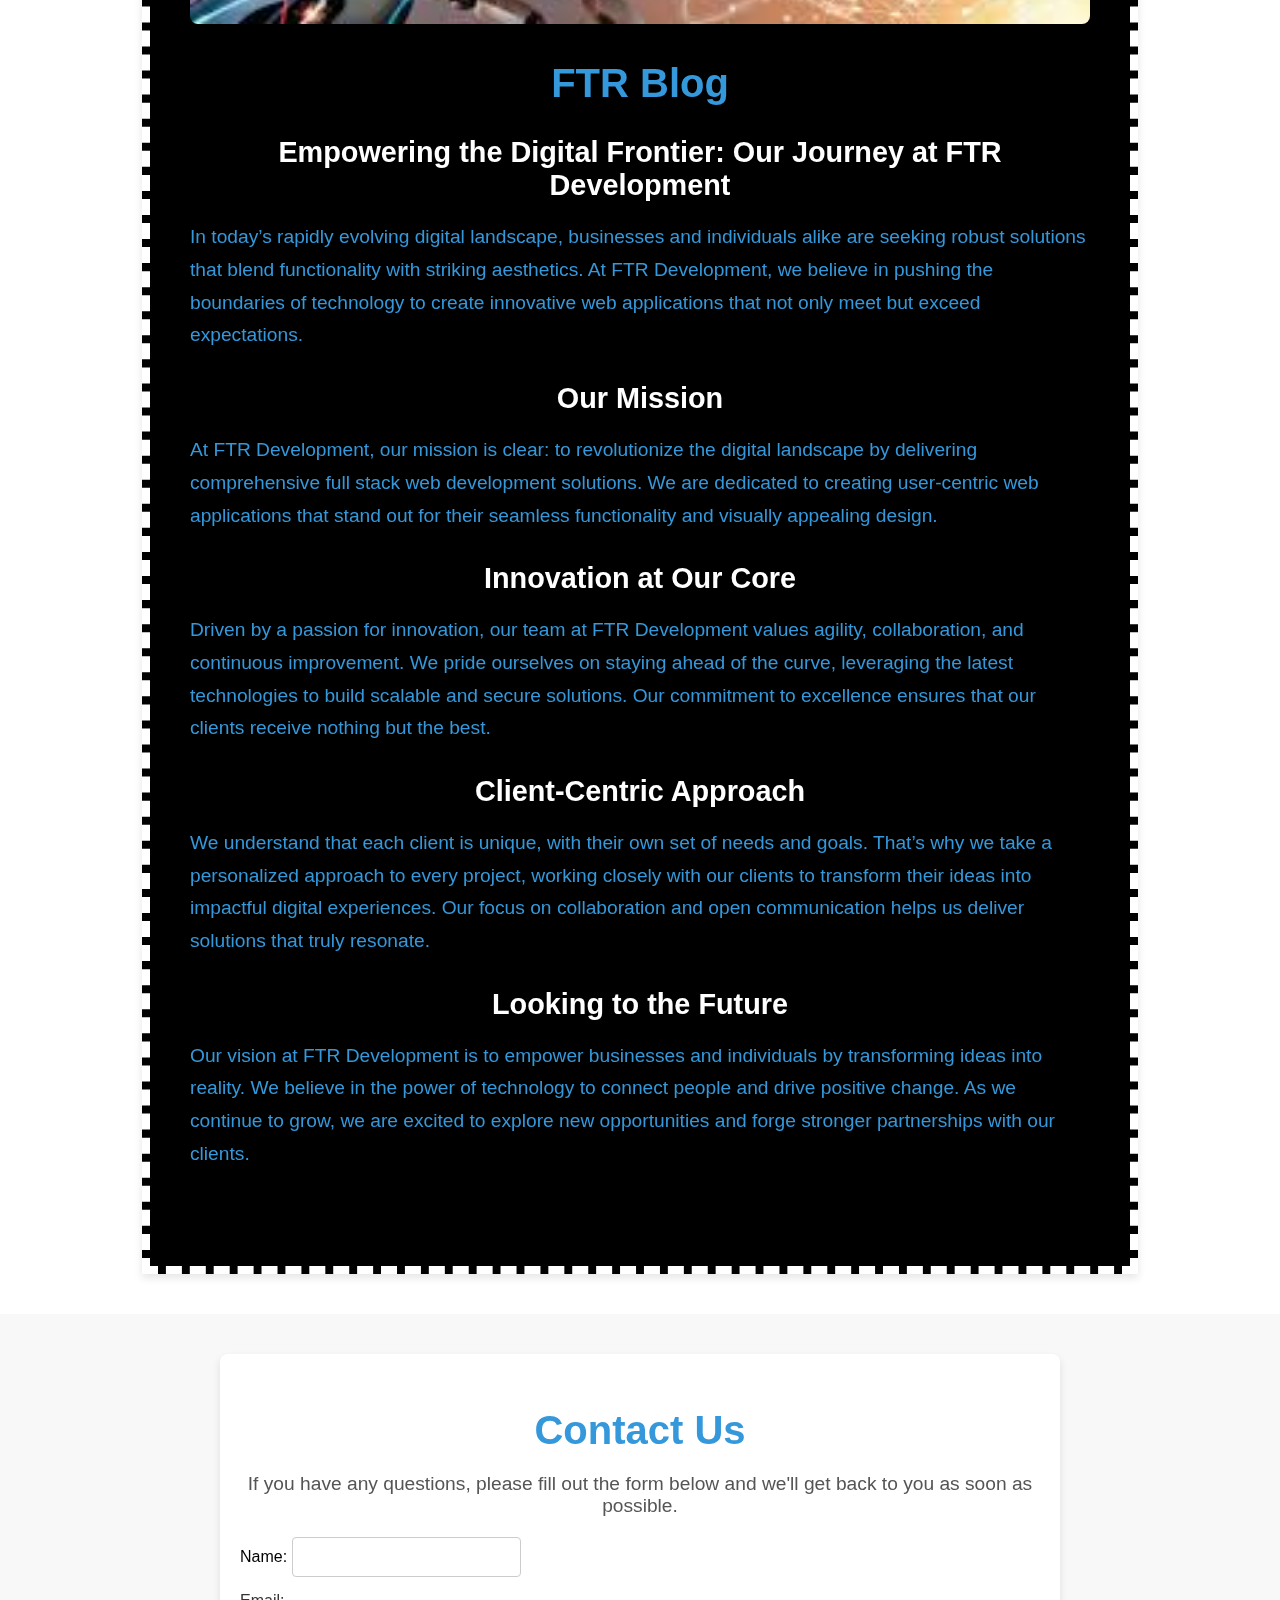
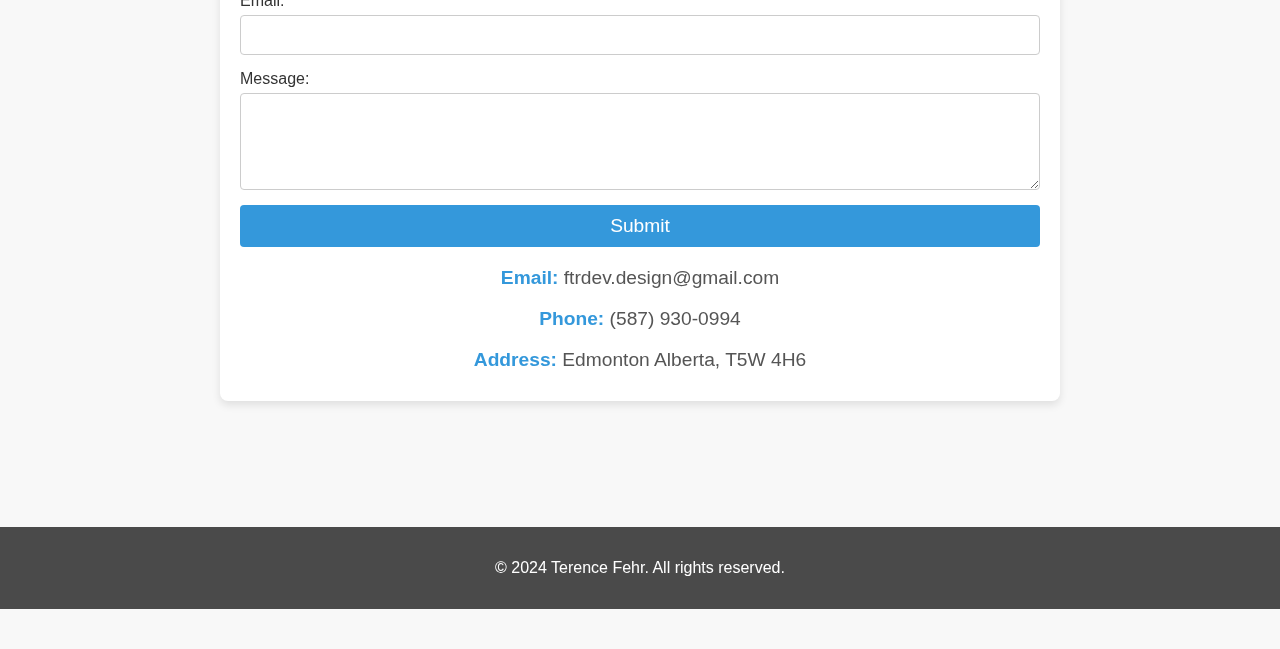
==== commit 335fa8a1: "Update profile.html" ====
--- a/profile.html
+++ b/profile.html
@@ -47,8 +47,8 @@
                 <div class="bio-content">
                     <h2>About Me:</h2>
                     <p>Hello, my name is <strong>Terence Fehr</strong>. I am a <strong>Full Stack Web Developer</strong> based in <strong>Edmonton Alberta</strong>.</p>
-                    <p>I have a <strong>Diploma</strong> from <strong>Robertson College</strong>. Over the past <strong>1</strong> year, I've worked with <strong>company names or industries</strong>, where I've <strong>briefly describe your role or key achievements</strong>.</p>
-                    <p>My expertise includes <strong>Skill 1</strong>, <strong>Skill 2</strong>, and <strong>Skill 3</strong>. I am particularly passionate about <strong>Specialization or Area of Interest</strong>.</p>
+                    <p>Currently obtaining a <strong>Diploma</strong> from <strong>Robertson College</strong>.  This past <strong>1</strong> year, I've worked with <strong>multiple programming languages</strong>, where I've <strong>learned about how to build a solid foundation in HTML, CSS, JavaScript, Git/GitHub, C#, .Net and SQL.</strong>.</p>
+                    <p>My expertise includes <strong>Having strong attention to detail</strong>, <strong>Proficient in Efficiency</strong>, and <strong>Professionalism, reflecting on the quality and consistency of work.</strong>. I am particularly passionate about <strong>Front-end and Back-end operations in web development.</strong>.</p>
                     <p>When I'm not working, I enjoy <strong>Being outdoors</strong>, <strong>Spending time with family</strong>, and <strong>Having social friend time.</strong>. I also actively participate in <strong>Community Service or Volunteer Work</strong>.</p>
                     <p>I am always looking to connect with like-minded professionals. Feel free to reach out to me at <strong><a href="https://mail.google.com/mail/?view=cm&fs=1&to=terence.fehr@gmail.com" target="_blank">terence.fehr@gmail.com</a></strong> or connect with me on <a href="your-linkedin-profile" target="_blank">LinkedIn</a>.</p>
                 </div>
@@ -128,7 +128,7 @@
 
     <script>
         document.addEventListener('DOMContentLoaded', function() {
-          const snowflakeCount = 50;
+          const snowflakeCount = 5;
           const snowflakeSymbols = ['❅', '❆', '❄'];
       
           for (let i = 0; i < snowflakeCount; i++) {
@@ -171,7 +171,6 @@
     
        
       
-</body>
-</html>
+
 
     
